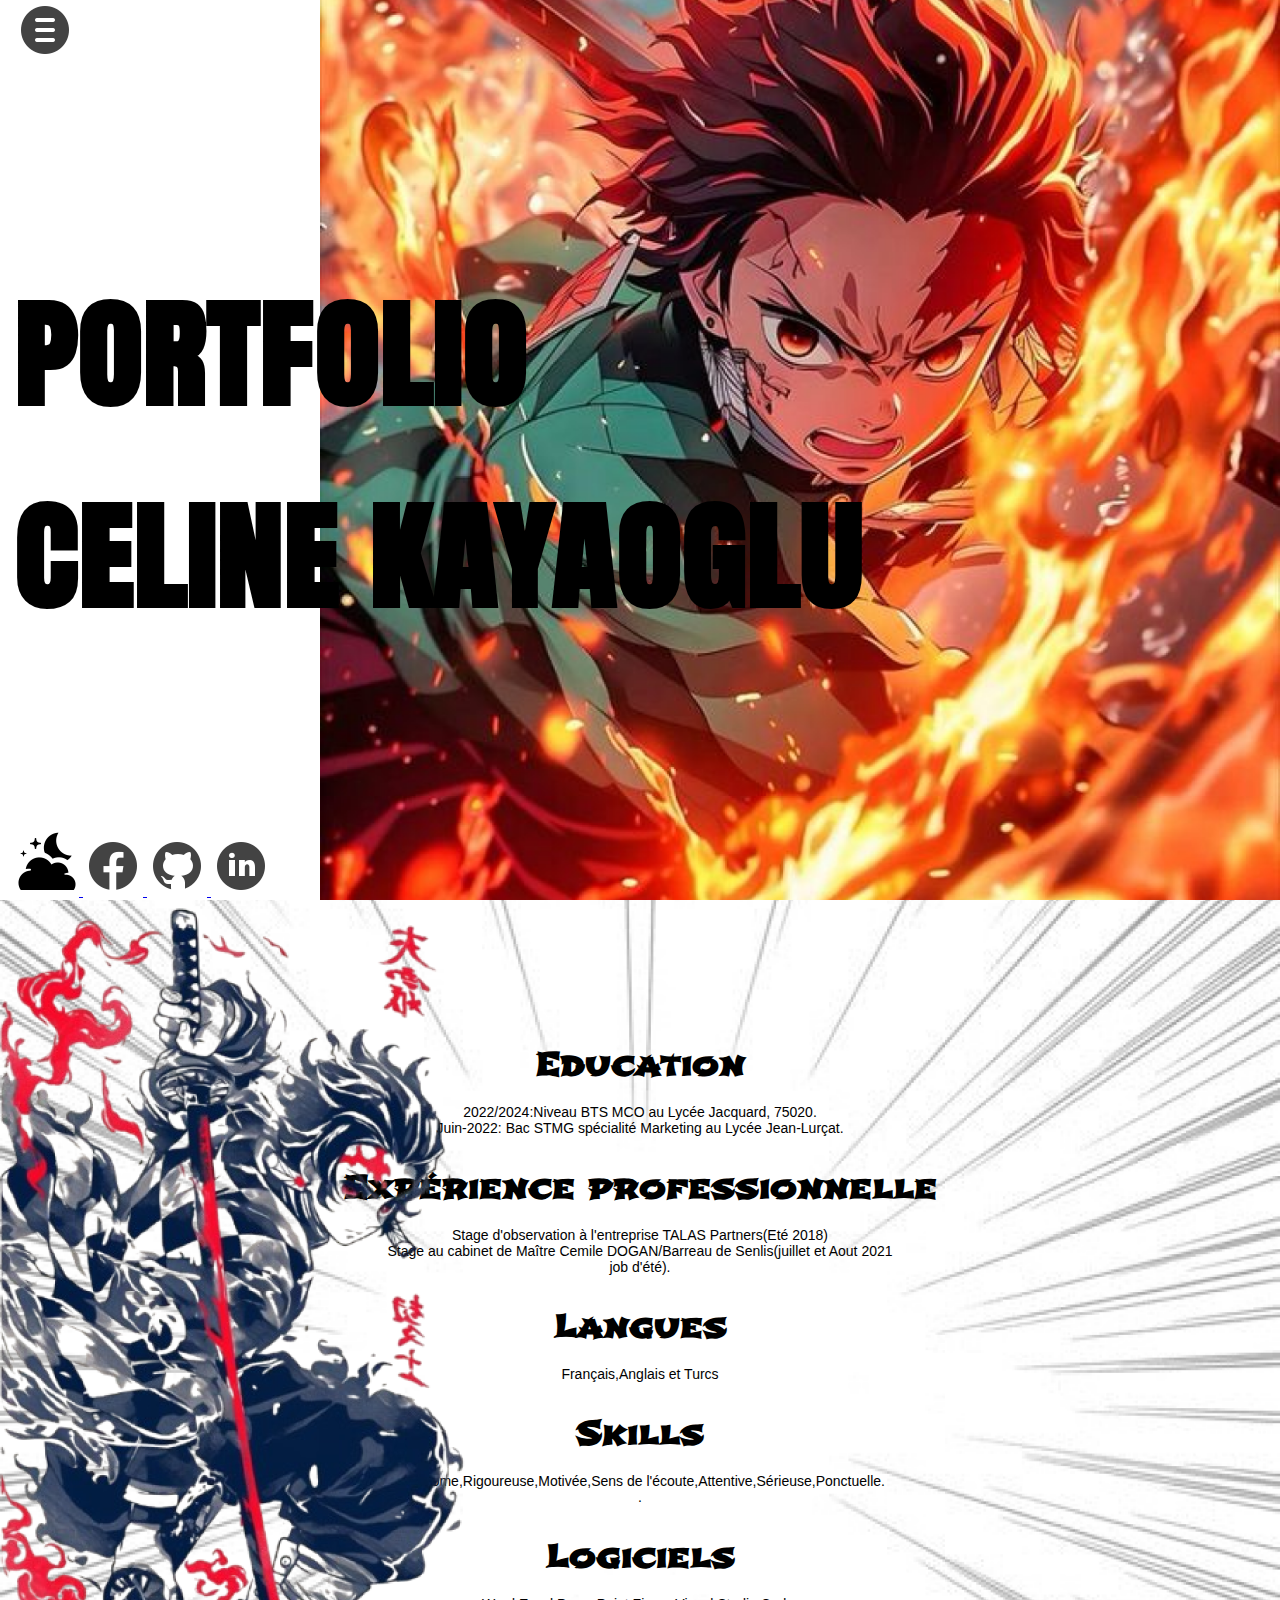
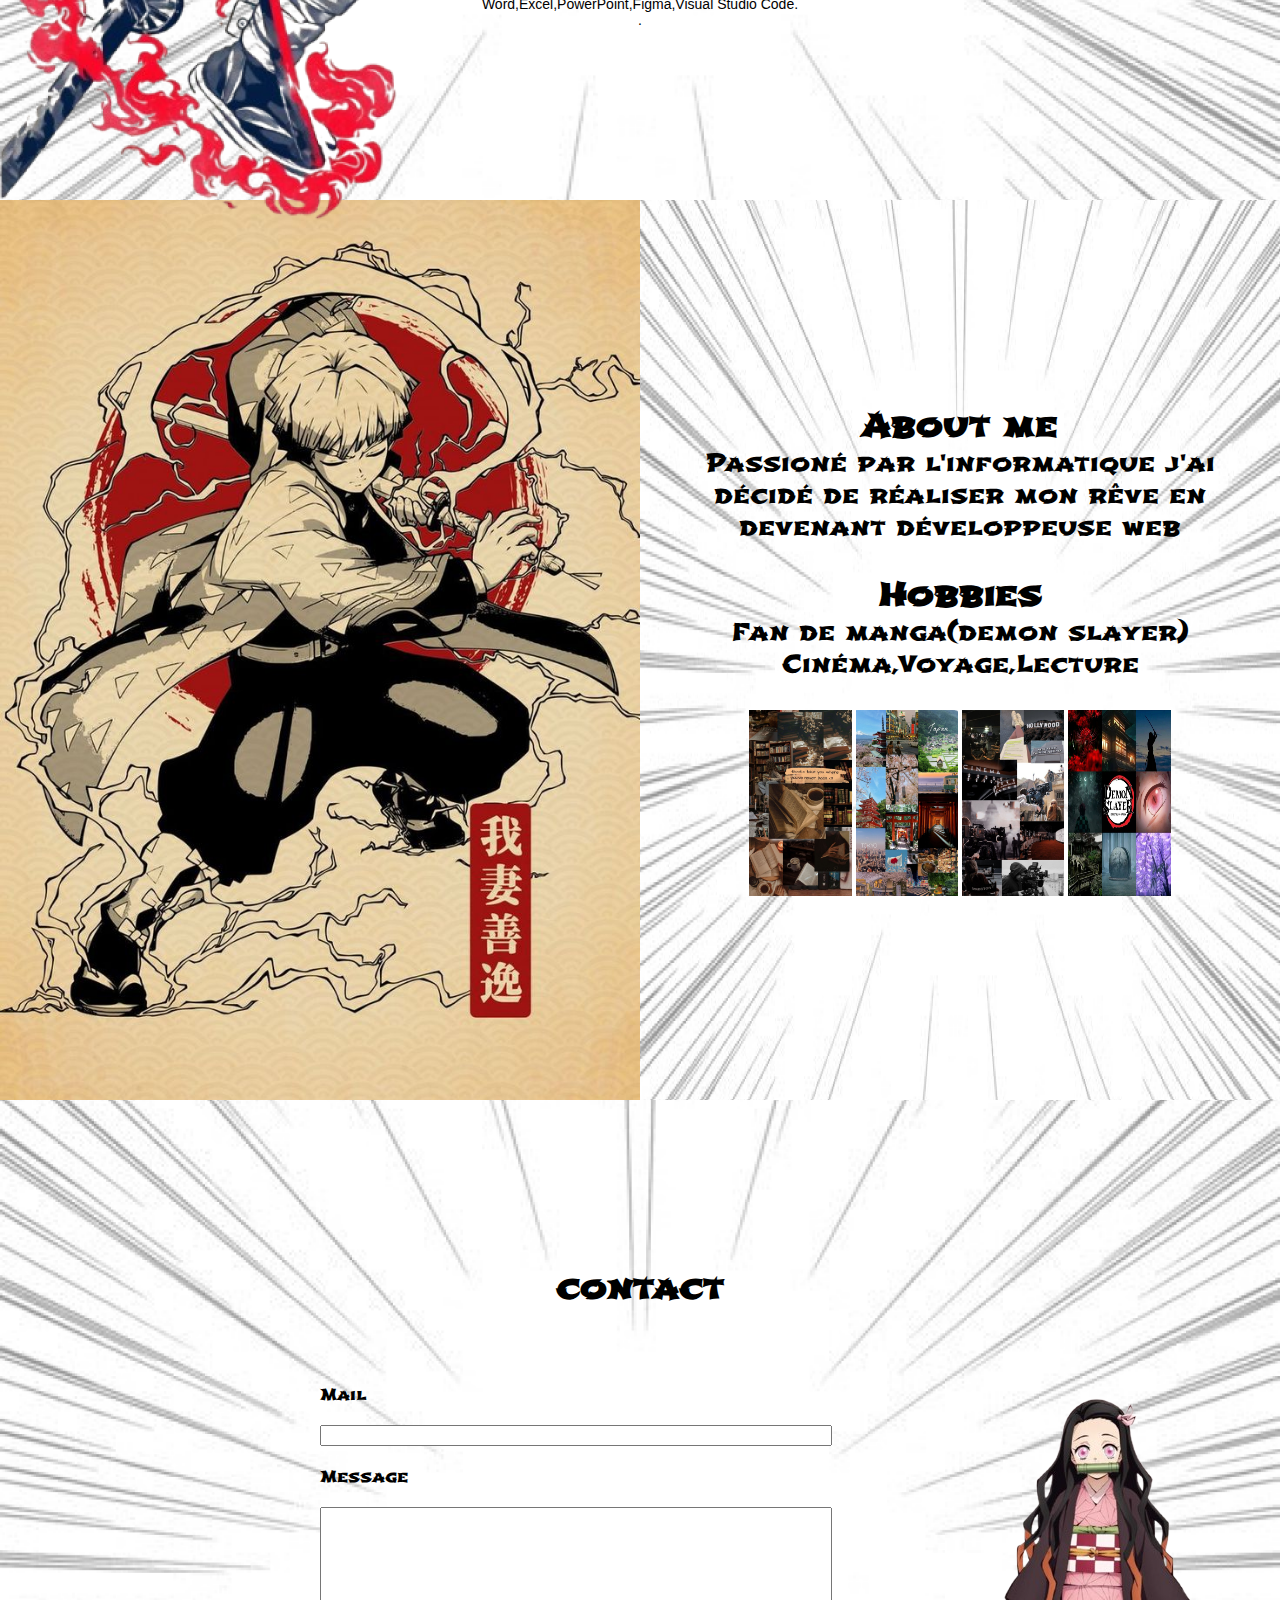
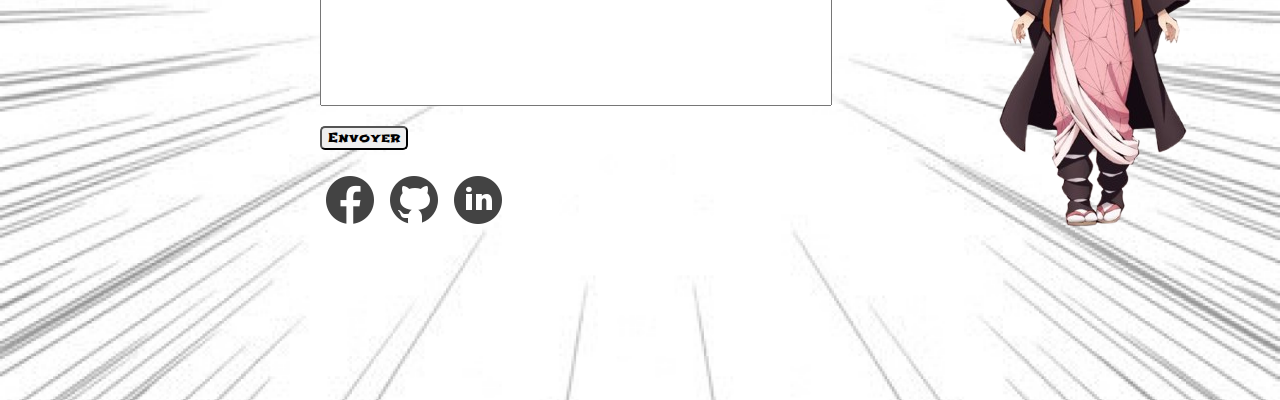
==== index.html @ bd22481f "first commit" ====
<!DOCTYPE html>
<html lang="fr">
<head>
    <meta charset="UTF-8">
    <meta name="viewport" content="width=device-width, initial-scale=1.0">
    <title>portfolio céline</title>
    <link rel="stylesheet" href="style.css">
</head>
<body>
    <div class="acceuil">
        <div class="left">
            <a href="" class="img1">
                <img src="./img/Xbox Menu.png" alt="">
            </a>
            
            <h1 class="title">port<span>folio</span><br>celi<span>ne kayaoglu</span></h1>
           
            <div class="logo">
                <a href="./nuit.html" class="link">
                    <img src="./img/icons8-nuit.gif" alt="" class="img-logo">
                </a>
                <a href="./nuit.html" class="link">
                    <img src="./img/Facebook.png" alt="" class="img-logo">
                </a>
                <a href="facebook" class="link">
                    <img src="./img/GitHub.png" alt="" class="img-logo">
                </a>
                <a href="facebook" class="link">
                    <img src="./img/LinkedIn Circled.png" alt="" class="img-logo">
                </a>
            </div>
        </div>
            
        <div class="right">
    
        </div>
    </div>
<div class="experience">
    <a href="" class="img">
        <img class="exp-img" src="./img/image_tanjiro-removebg-preview 1.png" alt="">
    </a>
    <div class="exp-right">
        <h1 class="text">Education </h1> <br>
    <p class="exp-text"> 2022/2024:Niveau BTS MCO au Lycée Jacquard, 75020. <br>Juin-2022: Bac STMG spécialité Marketing au Lycée Jean-Lurçat.</p> 
    <h1 class="text">Expérience professionnelle </h1> <br>
    <p class="exp-text"> Stage d'observation à l'entreprise TALAS Partners(Eté 2018) <br>Stage au cabinet de Maître Cemile DOGAN/Barreau de Senlis(juillet et Aout 2021 job d'été).</p> 
    <h1 class="text">Langues </h1> <br>
    <p class="exp-text"> Français,Anglais et Turcs <br></p> 
    <h1 class="text">Skills</h1> <br>
    <p class="exp-text">Autonome,Rigoureuse,Motivée,Sens de l'écoute,Attentive,Sérieuse,Ponctuelle. <br>.</p> 
    <h1 class="text">Logiciels </h1> <br>
    <p class="exp-text"> Word,Excel,PowerPoint,Figma,Visual Studio Code. <br>.</p> 
    </div>

    



</div>


    </div>
    <div class="about">
        <a href="" class="img1">
            <img class="about-imge" src="./img/zenitsu.jpg" alt="">
        </a>
        <div class="about-right">
            <h1 class="text">About me</h1>
            <p class="exp-text1">Passioné par l'informatique j'ai décidé de réaliser mon rêve en devenant développeuse web</p>
            <h1 class="text">Hobbies</h1>
            <p class="exp-text1">Fan de manga(demon slayer) <br> Cinéma,Voyage,Lecture</p>
            <div class="about-bloc">
                <img src="./img/Books aesthetic 🤎.jpg" alt="" class="about-img">
                <img src="./img/📍Japan 🇯🇵.jpg" alt="" class="about-img">
                <img src="./img/cinema.jpg" alt="" class="about-img">
                <img src="./img/Kny…_.jpg" alt="" class="about-img">
    
            </div>
           

        
        </div>
    </div>
<div class="contact">
    <a href="" class="img2">
        <img class="contact-img" src="./img/nezuko-removebg-preview.png"alt="">
    </a>
    <div class="form">
        <h1 class="text title-contact">contact</h1>
        <form action="https://formspree.io/f/{form_id}" method="post">
            <label class="title-email" for="email">Mail</label>
            <input class="input-email" name="Email" id="email" type="email">
            <label class="title-message" for="message"> Message</label>
            <input class="input-message" name="Message" id="message" type="text">
            <button class="envoyer" type="submit">Envoyer</button>
            <div class="logo-bloc">
                <a href="./nuit.html" class="link"></a>
                <img src="./img/Facebook.png" alt="" class="logo">
                <a href="github" class="link"></a>
                <img src="./img/GitHub.png" alt="" class="logo">
                <a href="linkdin" class="link"></a>
                <img src="./img/LinkedIn Circled.png" alt="" class="logo">
            </div>
          </form>
    </div>
    
    
</div>
    
</body>
</html>
---- style.css ----
@import url('https://fonts.googleapis.com/css2?family=Anton+SC&family=Krona+One&display=swap');
@import url('https://fonts.googleapis.com/css2?family=Shojumaru&display=swap');
* {
    margin: 0;
    box-sizing: border-box;
}
html {
    overflow-x: hidden;
}
.acceuil {
    width: 100dvw;
    height: 100dvh;
    background-color: purple;
    display: flex;
}

.left{
    width: 25%;
    height: 100%;
    background-color: white;
    z-index: 2;
    display: flex;
    flex-direction: column;
    justify-content: space-between;
    padding-left: 15px;
}
.right{
    width: 75%;
    height: 100%;
    background-image: url("./img/tanjiro\ 1.png");
    background-size: cover;
}
.img-logo{
  width: ;  
  height: ;
  background-color: ;
}


.title{
    width: max-content ;
    height: ;
    color: ;
    font-size: 134px;
    font-family: "Anton SC", sans-serif;
}
.img {
    position: absolute;
    left: 0;
}
.img1 {
    width: 50%;;
}
.experience{
    width: 100vw;
    height: 100vh;
    background-image:url("./img/background\ manga\ 2.png");
    background-size: 100% 100%;
    background-color: white;
    display: flex;
    justify-content: center;
    
}
.text {
    font-family: "Shojumaru", system-ui;
}
.exp-text {
    font-family: sans-serif;
    margin-bottom: 30px;

}
.exp-right {
    width: 80%;
    height: 100%;
    display: flex;
    flex-direction: column;
    justify-content: center;
    align-items: center;
    text-align: center;
}
.about {
    width: 100vw;
    height: 100vh;
    display: flex;
}
.about-imge {
    width: 100%;
    height: 100%;
}
.about-right {
    width: 50%;
    display: flex;
    justify-content: center;
    flex-direction: column;
    text-align: center;
    padding: 5%;
    background-image:url(./img/background\ manga\ 2.png);
    background-size: 100% 100%;
    
}
.about-bloc {
    width: 100%;

}
.about-img {
    width: 20%;
    height: 100%;
}
.exp-text{
    font-size: 14px;
    font-family: sans-serif;
    width: 50%;
}
.exp-text1{
    font-size: 24px;
    font-family: "Shojumaru", system-ui;
    margin-bottom: 30px;
}
.contact{
    display: flex;
    text-align: center;
    background-image:url(./img/background\ manga\ 2.png);
    background-size: 100% 100%;
    width: 100vw;
    height: 100vh;
    position: relative;
    justify-content: center;
    align-items: center;

}
.img2 {
    position: absolute;
    right: 0;
    top: 20%;
}
.title-contact {
    margin-bottom: 75px;
}
form {
    display: flex;
    flex-direction: column;
    align-items: flex-start;
    gap: 20px;
    width: 50vw;
    height: 50vh;

}
.title-email {
    font-family: "Shojumaru", system-ui;

}
.input-email {
    width: 80%;

}
.title-message {
    font-family: "Shojumaru", system-ui;
}
.input-message {
    width: 80%;
    height: 80%;
    
}
.envoyer{
    border-radius: 5px;
    font-family: "Shojumaru", system-ui;
}
@media screen and (max-width:767px) {
    .title {
        font-size: 50px;
        margin-top: 300px;
        margin-left: 10px;
        color: red;
    }
    .title span {
        color: white;
    }
    .logo {
        margin-left: 10px;
    }
    .left {
        margin-left: 0;
    }
    .right {
        background-size: cover;
        background-position-x: center;
    }
    .img1 {
        width: 100%;
        position: absolute;
        height: 100%;
        z-index: -1;
    }
    .img {
        width: 100%;
        height: 100%;
    }
    .exp-img {
        width: 100%;
        height: 100%;
        filter: drop-shadow(2px 4px 6px black);
    }
    .exp-right {
        color: white;
        z-index: 2;
        background-color: #0000003d;
        width: 100%;
    }
    .about-right {
        width: 100%;
        background-color: rgba(0, 0, 0, 0.352);
    }
    .img2 {
        right: -73px;
        top: 20%;
        z-index: -1;
    }
    .logo-bloc {
        display: flex;
    }
    
}
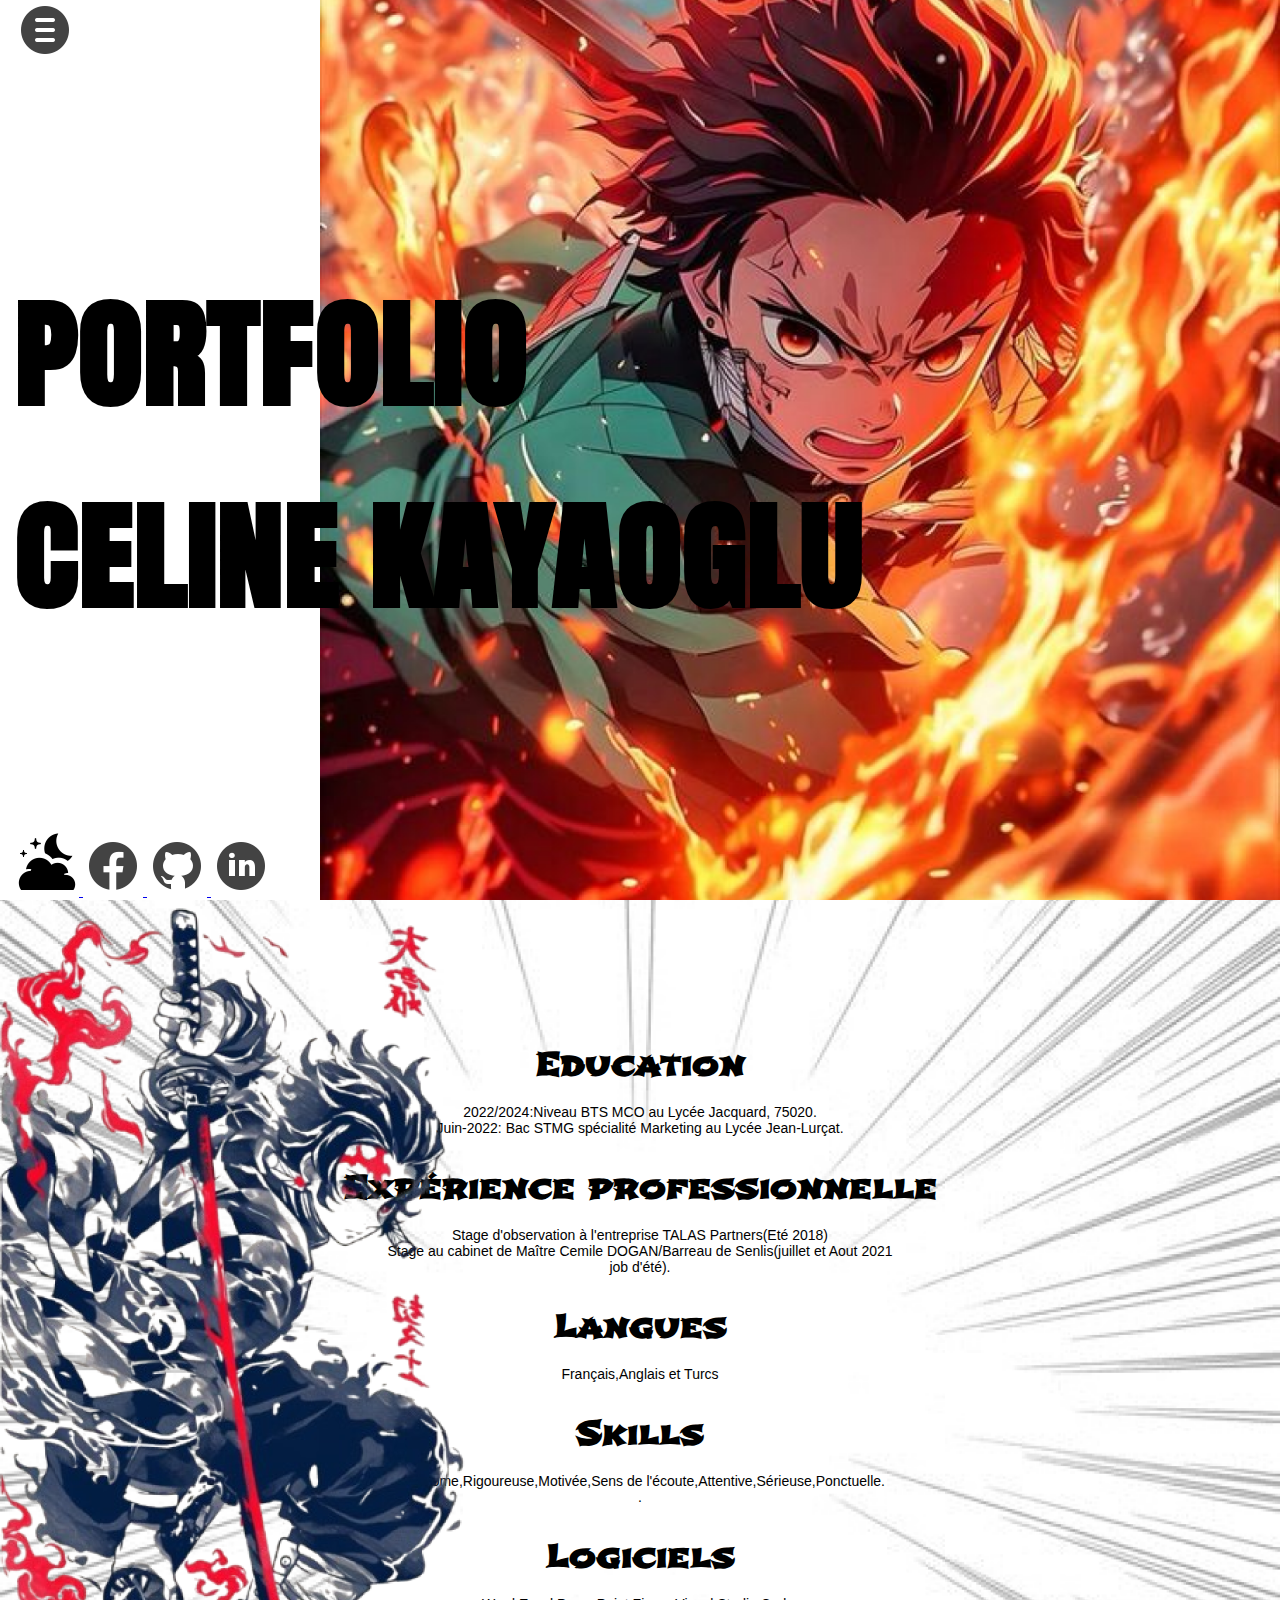
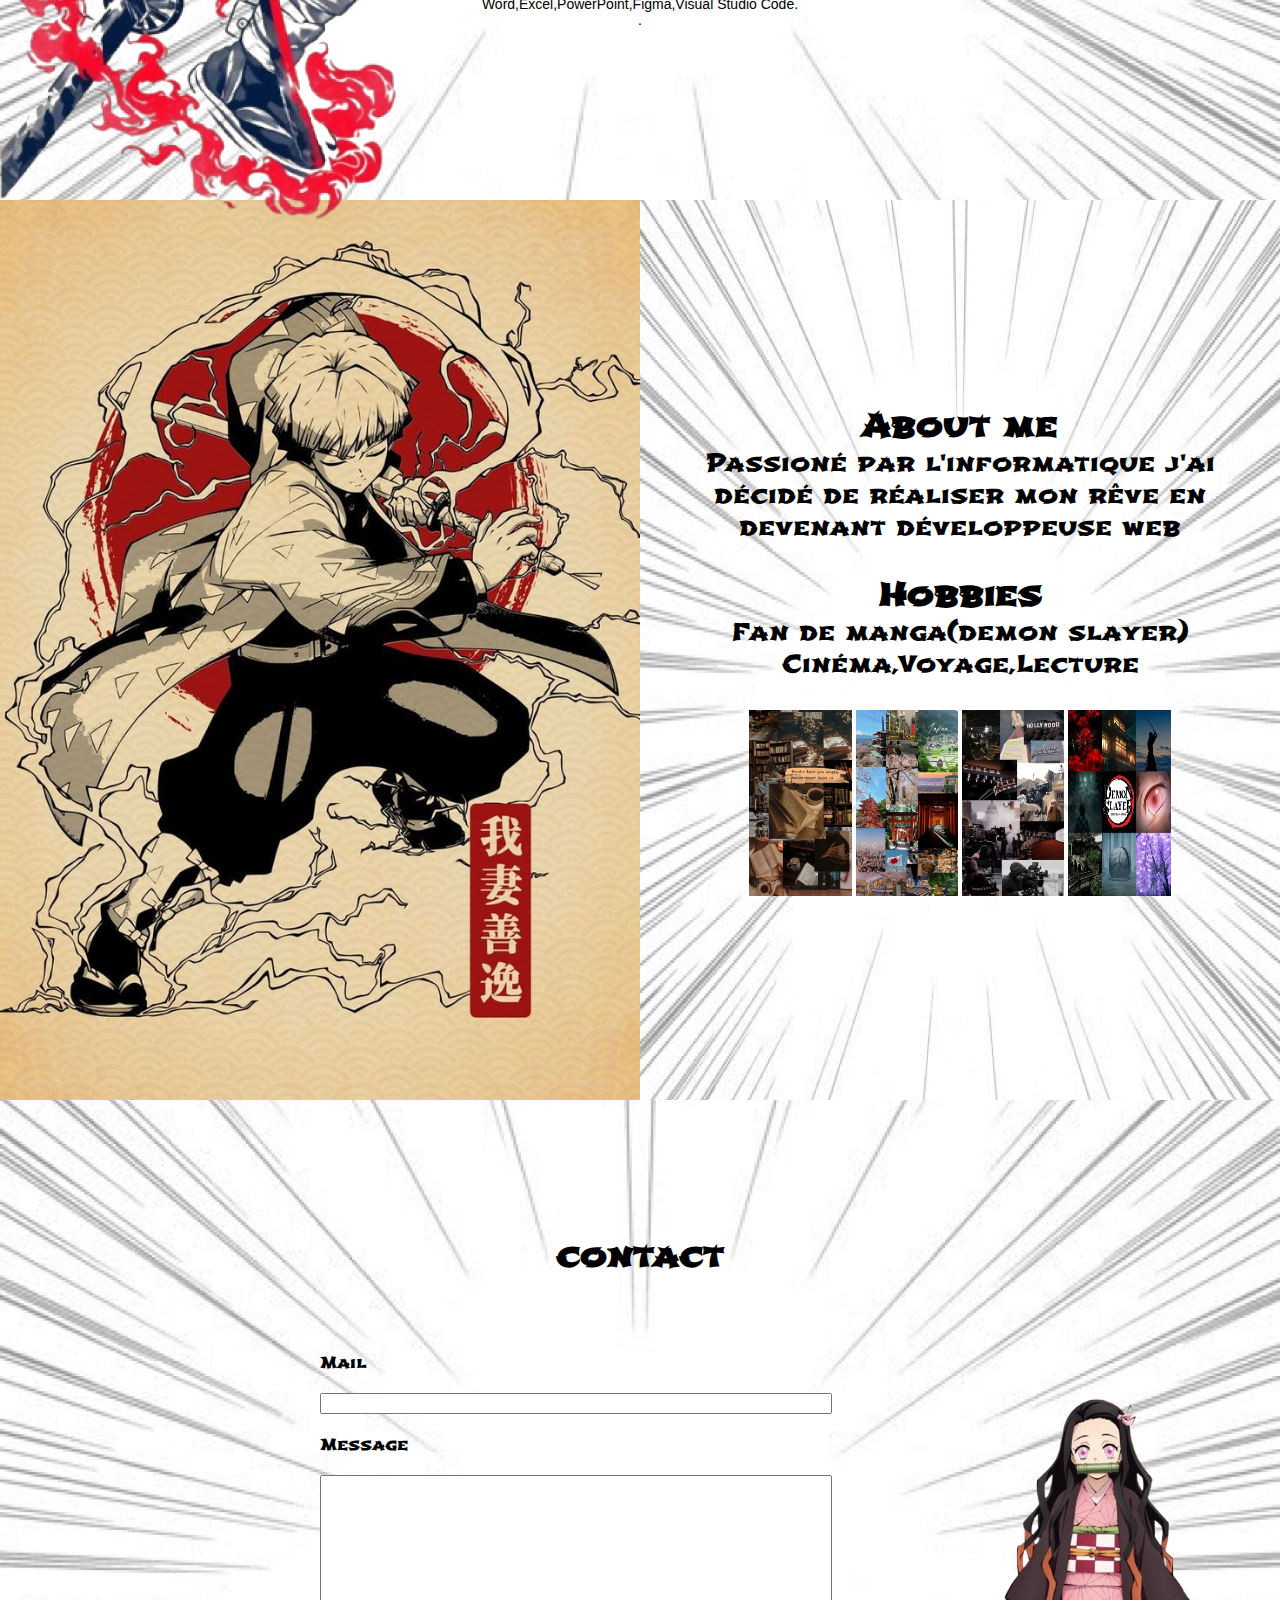
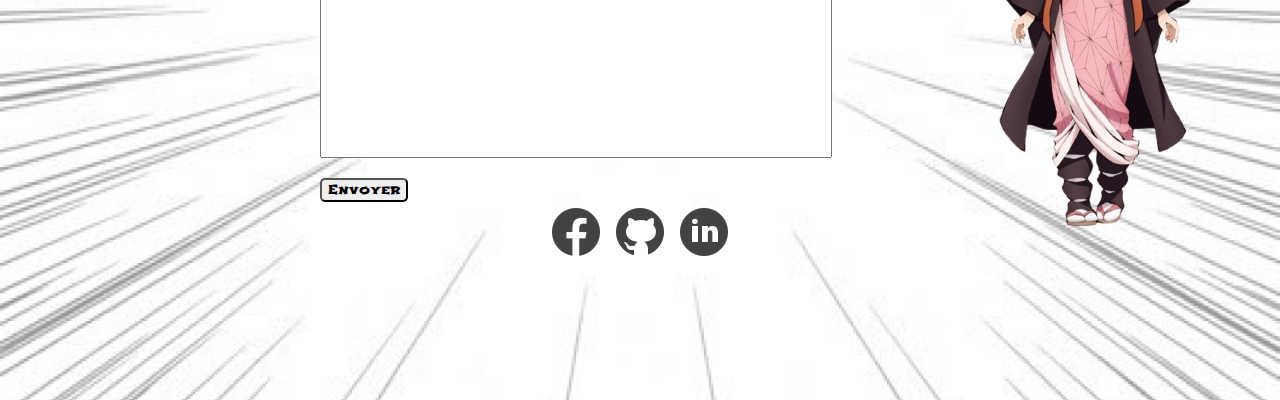
==== commit a596175d: "Add files via upload" ====
--- a/index.html
+++ b/index.html
@@ -87,21 +87,21 @@
     </a>
     <div class="form">
         <h1 class="text title-contact">contact</h1>
-        <form action="https://formspree.io/f/{form_id}" method="post">
+        <form action="https://formspree.io/f/mdkoqyoo" method="post">
             <label class="title-email" for="email">Mail</label>
             <input class="input-email" name="Email" id="email" type="email">
             <label class="title-message" for="message"> Message</label>
             <input class="input-message" name="Message" id="message" type="text">
             <button class="envoyer" type="submit">Envoyer</button>
-            <div class="logo-bloc">
-                <a href="./nuit.html" class="link"></a>
-                <img src="./img/Facebook.png" alt="" class="logo">
-                <a href="github" class="link"></a>
-                <img src="./img/GitHub.png" alt="" class="logo">
-                <a href="linkdin" class="link"></a>
-                <img src="./img/LinkedIn Circled.png" alt="" class="logo">
-            </div>
           </form>
+          <div class="logo-bloc">
+            <a href="./nuit.html" class="link"></a>
+            <img src="./img/Facebook.png" alt="" class="logo">
+            <a href="github" class="link"></a>
+            <img src="./img/GitHub.png" alt="" class="logo">
+            <a href="linkdin" class="link"></a>
+            <img src="./img/LinkedIn Circled.png" alt="" class="logo">
+        </div>
     </div>
     
     
